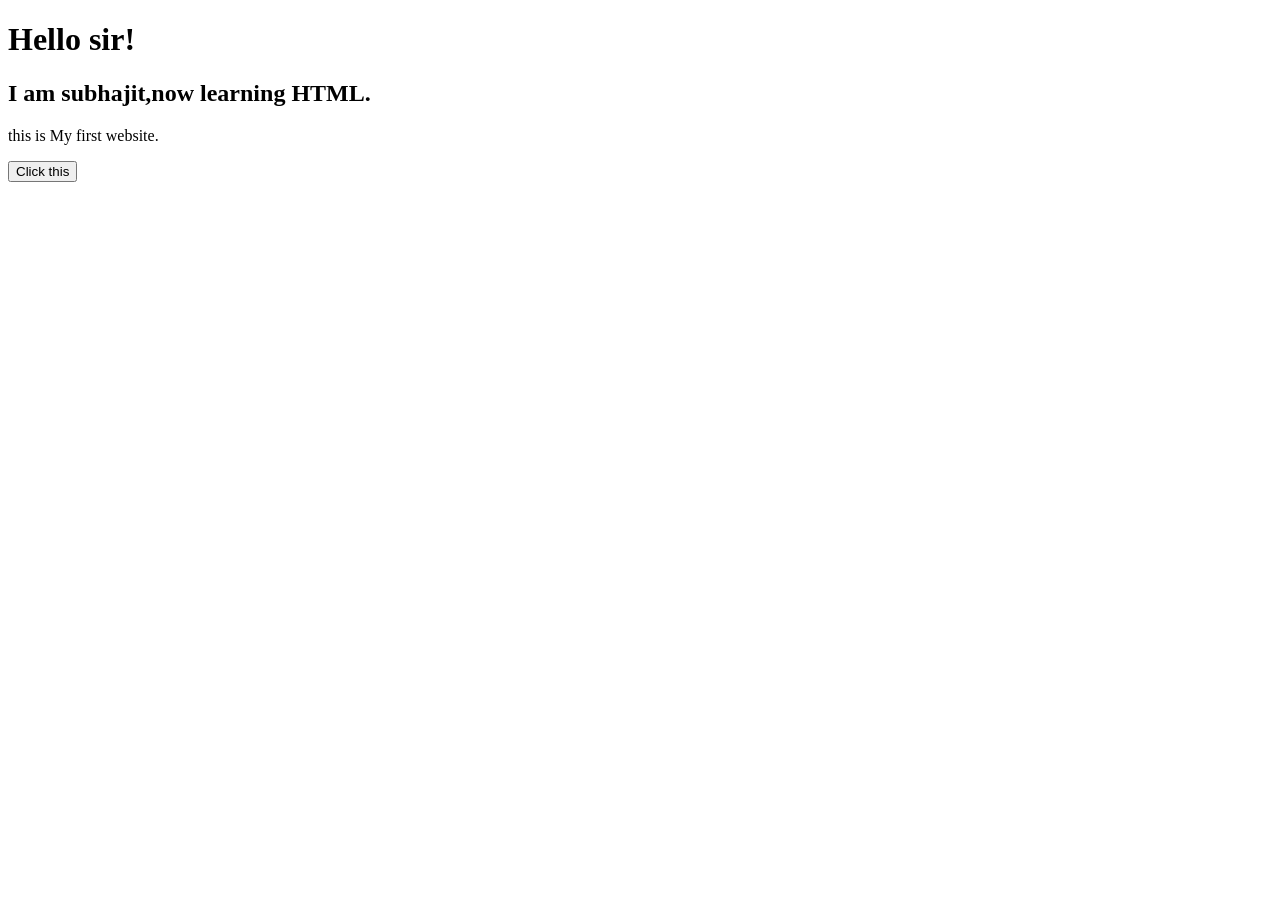
==== index.html @ a703773d "First website upload" ====
<!DOCTYPE html>
<html>
<head>
    <title>Subhajit's Website</title>
</head>
<body>

    <h1>Hello sir!</h1>
    <h2>I am subhajit,now learning HTML.</h2>

    <p> this is My first website.</p>

    <button onclick="alert('Thank you for use it!')">
        Click this
    </button>

</body>
</html>
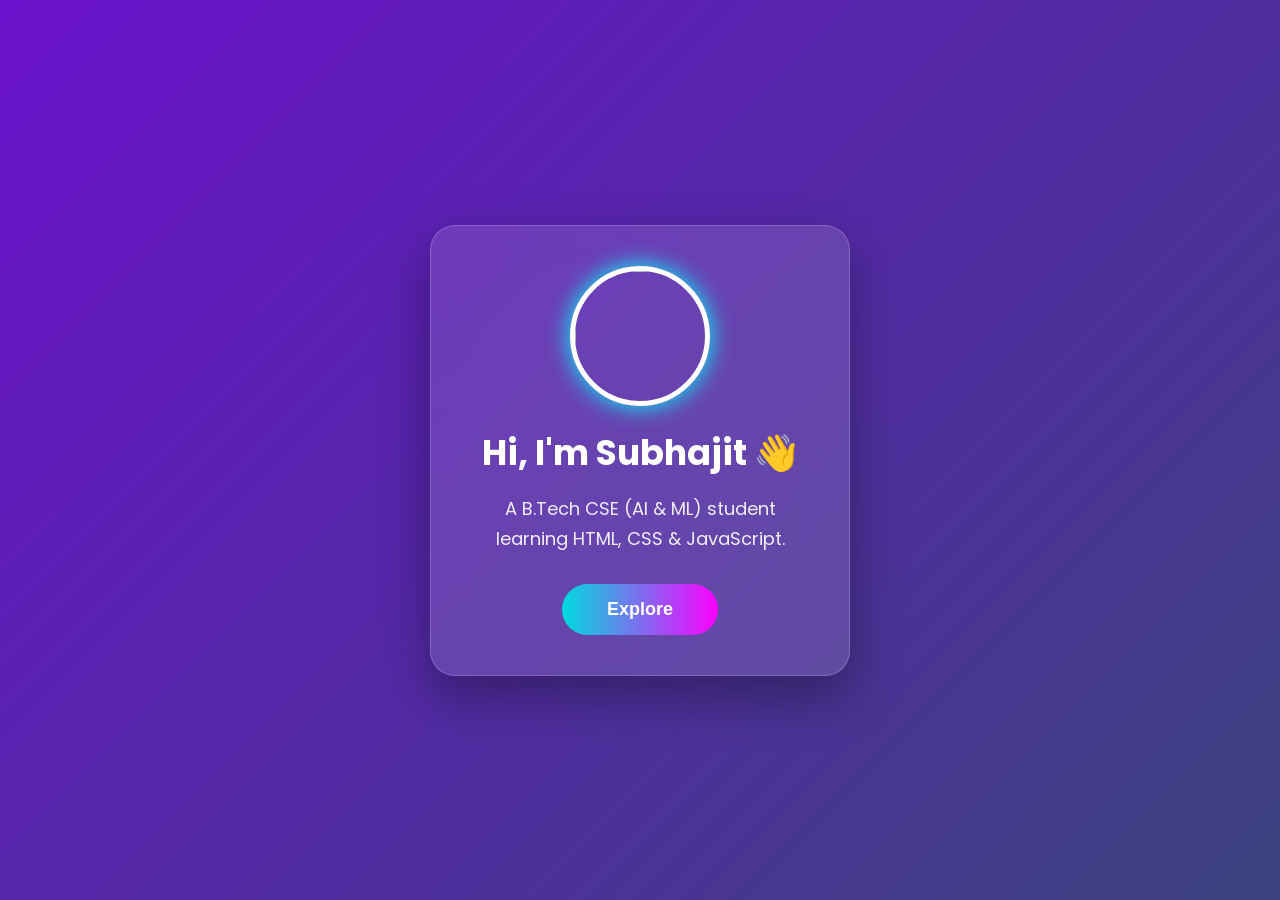
==== commit 033a652a: "updated website" ====
--- a/index.html
+++ b/index.html
@@ -1,18 +1,31 @@
 <!DOCTYPE html>
-<html>
+<html lang="en">
 <head>
-    <title>Subhajit's Website</title>
+    <meta charset="UTF-8">
+    <meta name="viewport" content="width=device-width, initial-scale=1.0">
+    <title>Subhajit's first Website</title>
+    <link rel="stylesheet" href="subha.css">
+
+    <!-- Google Font -->
+    <link href="https://fonts.googleapis.com/css2?family=Poppins:wght@300;500;700&display=swap" rel="stylesheet">
 </head>
 <body>
 
-    <h1>Hello sir!</h1>
-    <h2>I am subhajit,now learning HTML.</h2>
+<div class="card">
 
-    <p> this is My first website.</p>
+    <img src="https://i.pravatar.cc/200" class="profile">
 
-    <button onclick="alert('Thank you for use it!')">
-        Click this
-    </button>
+    <h1 id="title">Hi, I'm Subhajit 👋</h1>
+
+    <p id="text">
+        A B.Tech CSE (AI & ML) student learning HTML, CSS & JavaScript.
+    </p>
+
+    <button id="btn">Explore</button>
+
+</div>
+
+<script src="subha.js"></script>
 
 </body>
 </html>
--- a/subha.css
+++ b/subha.css
@@ -0,0 +1,136 @@
+*{
+    margin:0;
+    padding:0;
+    box-sizing:border-box;
+}
+
+body{
+
+    font-family:'Poppins',sans-serif;
+
+    height:100vh;
+
+    display:flex;
+    justify-content:center;
+    align-items:center;
+
+    background:linear-gradient(-45deg,#0f2027,#203a43,#2c5364,#6a11cb);
+    background-size:400% 400%;
+
+    animation:bg 12s ease infinite;
+
+}
+
+@keyframes bg{
+
+0%{background-position:0% 50%;}
+50%{background-position:100% 50%;}
+100%{background-position:0% 50%;}
+
+}
+
+.card{
+
+width:420px;
+
+padding:40px;
+
+text-align:center;
+
+background:rgba(255,255,255,.12);
+
+backdrop-filter:blur(20px);
+
+border-radius:25px;
+
+box-shadow:0 20px 50px rgba(0,0,0,.35);
+
+border:1px solid rgba(255,255,255,.2);
+
+color:white;
+
+animation:fade 1s ease;
+
+}
+
+@keyframes fade{
+
+from{
+opacity:0;
+transform:translateY(40px);
+}
+
+to{
+opacity:1;
+transform:translateY(0);
+}
+
+}
+
+.profile{
+
+width:140px;
+height:140px;
+
+border-radius:50%;
+
+border:5px solid white;
+
+margin-bottom:20px;
+
+box-shadow:0 0 25px cyan;
+
+}
+
+h1{
+
+font-size:35px;
+margin-bottom:15px;
+
+}
+
+p{
+
+font-size:18px;
+line-height:30px;
+opacity:.9;
+
+margin-bottom:30px;
+
+}
+
+button{
+
+padding:15px 45px;
+
+font-size:18px;
+
+border:none;
+
+border-radius:50px;
+
+cursor:pointer;
+
+background:linear-gradient(90deg,#00dbde,#fc00ff);
+
+color:white;
+
+font-weight:bold;
+
+transition:.4s;
+
+}
+
+button:hover{
+
+transform:scale(1.08);
+
+box-shadow:0 0 25px cyan;
+
+}
+
+button:active{
+
+transform:scale(.95);
+
+}
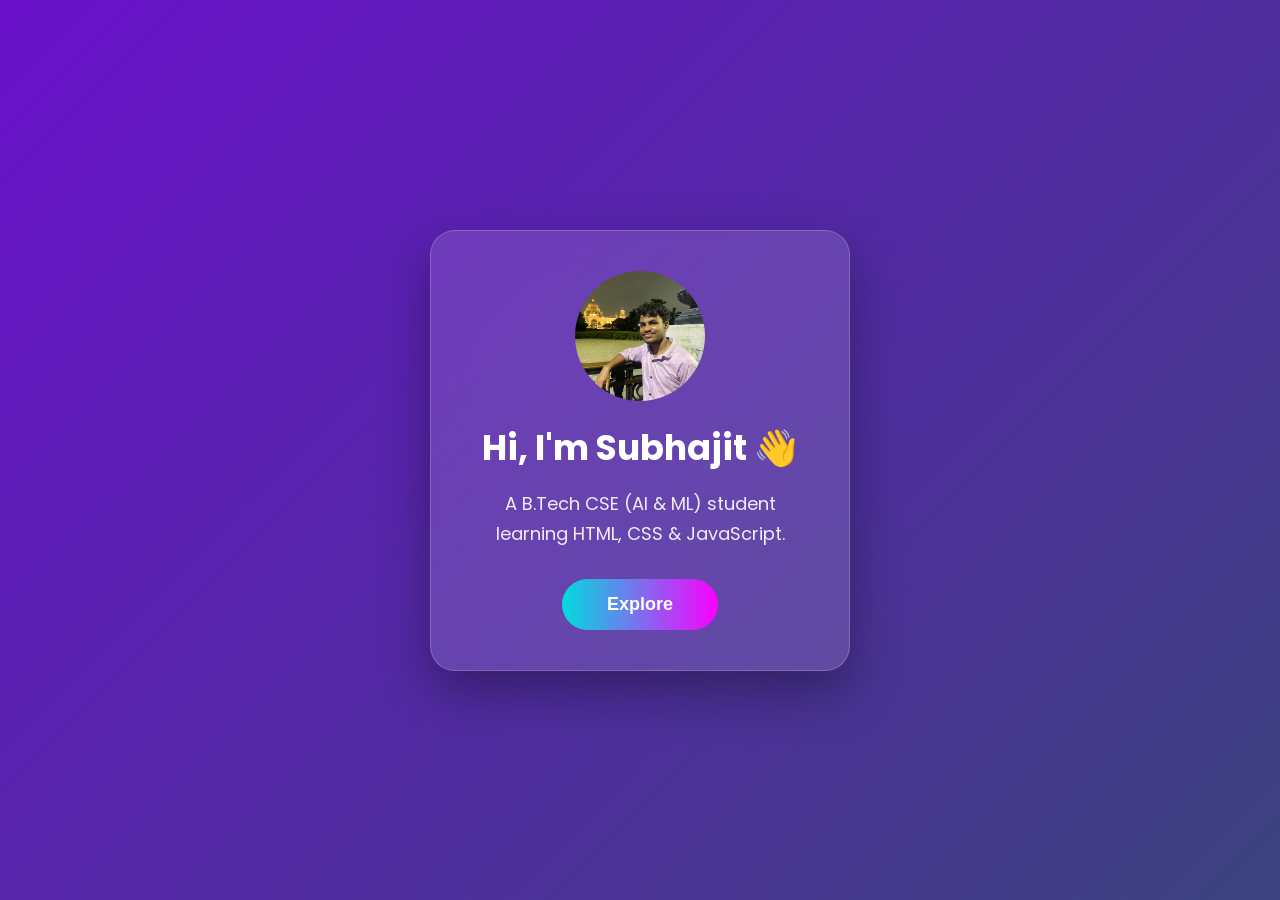
==== commit ab3b9163: "added profilr photo" ====
--- a/index.html
+++ b/index.html
@@ -12,8 +12,7 @@
 <body>
 
 <div class="card">
-
-    <img src="https://i.pravatar.cc/200" class="profile">
+    <img src="profile.jpeg.jpeg" class="profile" alt="My Photo">
 
     <h1 id="title">Hi, I'm Subhajit 👋</h1>
 
--- a/subha.css
+++ b/subha.css
@@ -69,16 +69,16 @@
 
 .profile{
 
-width:140px;
-height:140px;
+width: 130px;
+height:130px;
 
 border-radius:50%;
 
-border:5px solid white;
+object-fit:cover;
 
-margin-bottom:20px;
+display:block;
 
-box-shadow:0 0 25px cyan;
+margin:0 auto 20px;
 
 }
 
